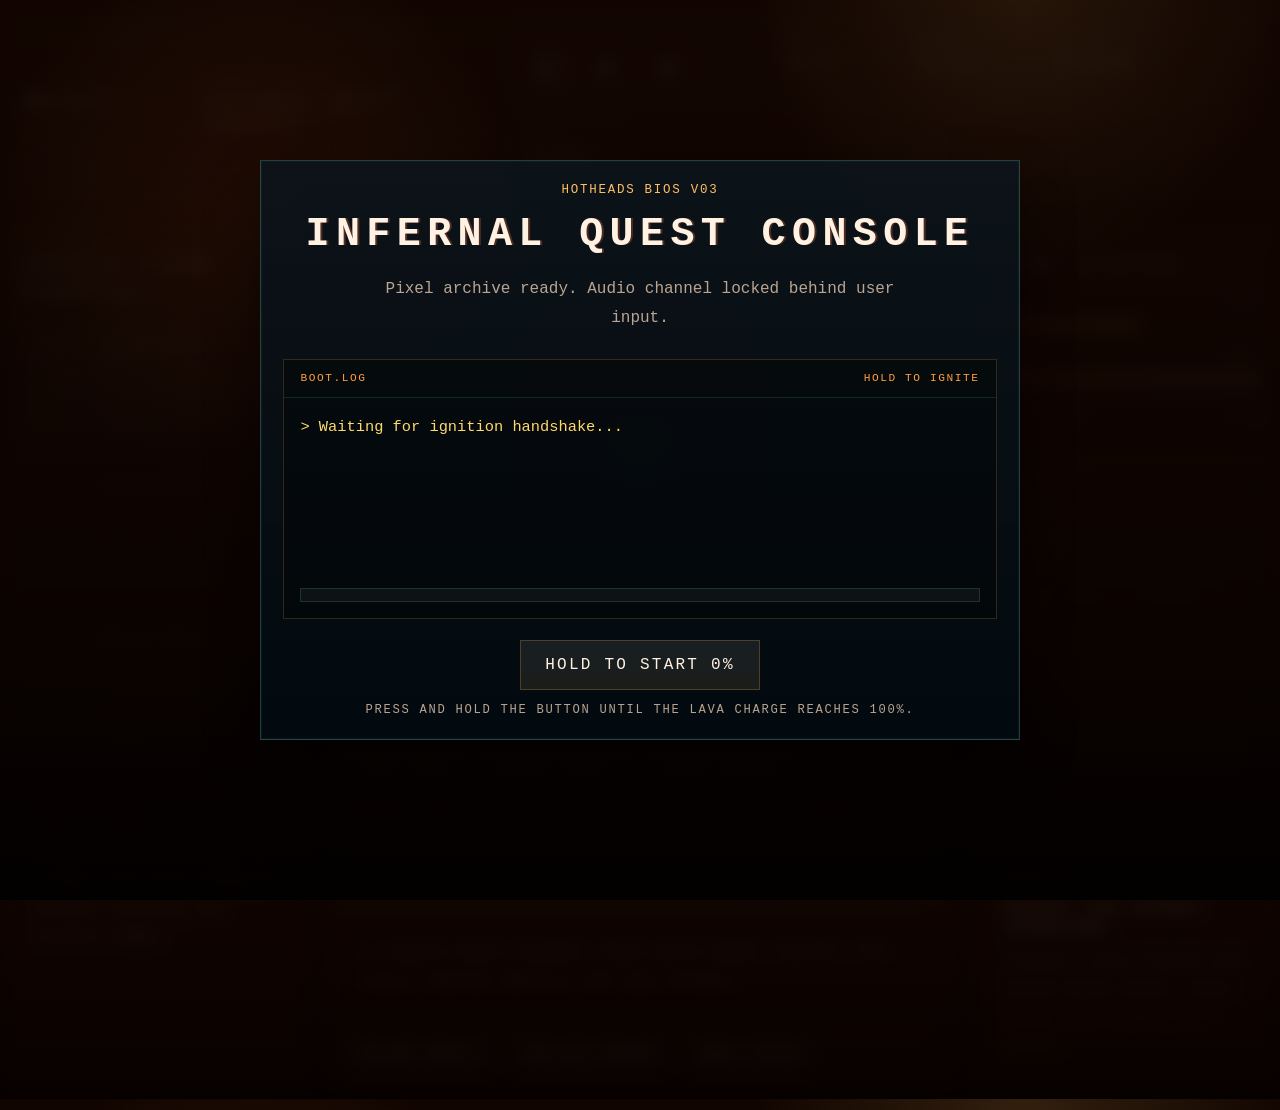
==== index.html @ 23adb644 "Add files via upload" ====
<!DOCTYPE html>
<html lang="en">
  <head>
    <meta charset="UTF-8" />
    <meta name="viewport" content="width=device-width, initial-scale=1.0" />
    <title>HotHeads Archive Node</title>
    <meta
      name="description"
      content="A retro game-themed interactive website for the HotHeads universe."
    />
    <link rel="stylesheet" href="./styles.css" />
  </head>
  <body class="is-booting">
    <div class="crt-overlay" aria-hidden="true"></div>

    <section class="boot-screen" data-boot-screen>
      <div class="boot-screen__core">
        <p class="boot-label">HOTHEADS BIOS v03</p>
        <h1 class="boot-title">Infernal Quest Console</h1>
        <p class="boot-subtitle">Pixel archive ready. Audio channel locked behind user input.</p>

        <div class="boot-window">
          <div class="boot-window__head">
            <span>BOOT.LOG</span>
            <span>HOLD TO IGNITE</span>
          </div>

          <div class="boot-lines" data-boot-lines>
            <p>> Waiting for ignition handshake...</p>
          </div>

          <div class="boot-progress">
            <span class="boot-progress__bar" data-boot-progress></span>
          </div>
        </div>

        <div class="boot-actions">
          <button class="boot-button" type="button" data-boot-start>
            <span class="boot-button__lava" data-boot-fill></span>
            <span class="boot-button__label" data-boot-label>Hold To Start</span>
          </button>
          <p class="boot-hint">Press and hold the button until the lava charge reaches 100%.</p>
        </div>
      </div>
    </section>

    <section class="victory-screen" data-victory-screen aria-hidden="true">
      <div class="victory-screen__backdrop" data-victory-backdrop></div>
      <div class="victory-card">
        <p class="chip" data-victory-chip>Chapter Clear</p>
        <h2 class="victory-card__title" data-victory-title>Hydra Gate Secured</h2>
        <p class="victory-card__copy" data-victory-copy>
          The archive recognizes your victory. Rewards and route data are now synced.
        </p>

        <div class="victory-stats">
          <div class="victory-stat">
            <span>Objective</span>
            <strong data-victory-objective>5 / 5</strong>
          </div>
          <div class="victory-stat">
            <span>Shield Left</span>
            <strong data-victory-shield>84%</strong>
          </div>
          <div class="victory-stat">
            <span>Relic Sync</span>
            <strong data-victory-sync>100%</strong>
          </div>
        </div>

        <div class="victory-rewards">
          <p class="chip">Unlocked Reward</p>
          <ul data-victory-rewards>
            <li>Archive route data restored</li>
            <li>Next chapter access granted</li>
            <li>Relic cache synchronized</li>
          </ul>
        </div>

        <div class="victory-actions">
          <button class="choice-btn is-live" type="button" data-victory-continue>Continue</button>
          <button class="choice-btn" type="button" data-victory-replay>Replay Chapter</button>
        </div>
      </div>
    </section>

    <main class="arcade-shell">
      <header class="topbar">
        <div class="brand-block">
          <img src="./assets/hotheads-logo-trans.png" alt="HotHeads" class="brand-logo" data-brand-logo />
          <div class="brand-copy">
            <p class="chip">Archive Node 03</p>
            <h1>Infernal Quest Console</h1>
          </div>
        </div>

        <div class="topbar-status">
          <div class="theme-switcher panel-lite">
            <span class="status-pill__label">Theme</span>
            <div class="theme-switcher__buttons" role="tablist" aria-label="Theme selector">
              <button class="theme-btn theme-btn--icon is-active" type="button" data-theme-option="inferno" aria-label="Inferno theme">
                <img src="./assets/inferno-icon.png" alt="" class="theme-btn__icon" />
              </button>
              <button class="theme-btn theme-btn--icon" type="button" data-theme-option="toxic" aria-label="Toxic theme">
                <img src="./assets/toxic-icon.png" alt="" class="theme-btn__icon" />
              </button>
              <button class="theme-btn theme-btn--icon" type="button" data-theme-option="abyss" aria-label="Abyss theme">
                <img src="./assets/abyss-icon.png" alt="" class="theme-btn__icon" />
              </button>
            </div>
          </div>
          <div class="status-pill">
            <span class="status-pill__label">Signal</span>
            <strong>Stable</strong>
          </div>
          <div class="status-pill">
            <span class="status-pill__label">Build</span>
            <strong>v1.0.0</strong>
          </div>
          <div class="status-pill">
            <span class="status-pill__label">Clock</span>
            <strong data-clock>--:--:--</strong>
          </div>
          <div class="status-pill">
            <span class="status-pill__label">Audio</span>
            <strong data-audio-status>Standby</strong>
          </div>
        </div>
      </header>

      <section class="game-grid">
        <aside class="panel mission-panel">
          <div class="panel-head">
            <p class="chip">Mission Select</p>
            <h2>Choose your chapter</h2>
          </div>

          <div class="mission-list" role="tablist" aria-label="Scene selector">
            <button class="mission-btn is-active" data-scene="hydra" data-hotkey="1">
              <span class="mission-btn__index">01</span>
              <span class="mission-btn__body">
                <strong>Hydra Gate</strong>
                <small>Scout the cliff route and read enemy movement.</small>
                <em class="mission-btn__state" data-scene-state="hydra">Unlocked</em>
              </span>
            </button>

            <button class="mission-btn" data-scene="warden" data-hotkey="2">
              <span class="mission-btn__index">02</span>
              <span class="mission-btn__body">
                <strong>Lava Warden</strong>
                <small>Study the furnace beast and recover relic fragments.</small>
                <em class="mission-btn__state" data-scene-state="warden">Locked</em>
              </span>
            </button>

            <button class="mission-btn" data-scene="river" data-hotkey="3">
              <span class="mission-btn__index">03</span>
              <span class="mission-btn__body">
                <strong>River Run</strong>
                <small>Guide the convoy through smoke, ash, and drifting fire.</small>
                <em class="mission-btn__state" data-scene-state="river">Locked</em>
              </span>
            </button>
          </div>

          <div class="transmission-box">
            <p class="chip">Transmission</p>
            <p data-transmission>
              Archive online. Select a chapter to load field intel, then trigger a command.
            </p>
          </div>
        </aside>

        <section class="viewport-panel">
          <div class="viewport-shell panel">
            <div class="viewport-head">
              <div>
                <p class="chip" data-scene-chip>Chapter 01</p>
                <h2 data-scene-title>Hydra Gate</h2>
              </div>
              <div class="viewport-meta">
                <span data-scene-zone>Zone // Cliffside Ruins</span>
                <span data-scene-risk>Risk // High</span>
              </div>
            </div>

            <div class="viewport">
              <div class="viewport-grid" aria-hidden="true"></div>
              <img
                class="scene-image is-active"
                data-scene-image
                src="./assets/scene-1.jpg"
                alt="HotHeads hero facing a hydra."
              />
              <div class="viewport-flare" aria-hidden="true"></div>
              <canvas class="game-canvas" data-game-canvas width="960" height="540"></canvas>
              <div class="game-center-message" data-game-center>
                <strong data-game-center-title>PRESS SPACE TO START MISSION</strong>
                <span data-game-center-copy>Use WASD / arrow keys to move. Q W E trigger abilities.</span>
              </div>
              <div class="game-banner">
                <span data-game-status>PRESS SPACE TO DEPLOY</span>
                <span data-game-score>Objective 0/0</span>
              </div>
            </div>

            <div class="command-row">
              <button class="action-btn" data-action="scan">Scan Zone</button>
              <button class="action-btn" data-action="ignite">Ignite Relic</button>
              <button class="action-btn" data-action="shield">Raise Shield</button>
            </div>
            <p class="viewport-help">Controls: Move with WASD or arrow keys. Space starts or restarts the mission.</p>
          </div>

          <div class="console panel">
            <div class="console-head">
              <p class="chip">Console Log</p>
              <span>Hotkeys: 1 2 3 / Q W E</span>
            </div>
            <p class="console-output" data-console-output>
              >> Stand by for mission parameters. Quest engine ready.
            </p>
            <div class="choice-row">
              <button class="choice-btn" data-choice="accept">Accept Quest</button>
              <button class="choice-btn" data-choice="reroute">Reroute Squad</button>
              <button class="choice-btn" data-choice="cache">Open Cache</button>
            </div>
          </div>
        </section>

        <aside class="panel systems-panel">
          <div class="panel-head">
            <p class="chip">System Readout</p>
            <h2>Live status</h2>
          </div>

          <div class="meter-stack">
            <div class="meter">
              <div class="meter__label">
                <span>Heat</span>
                <strong data-heat-value>62%</strong>
              </div>
              <div class="meter__track"><span data-heat-bar style="width: 62%"></span></div>
            </div>

            <div class="meter">
              <div class="meter__label">
                <span>Shield</span>
                <strong data-shield-value>84%</strong>
              </div>
              <div class="meter__track"><span data-shield-bar style="width: 84%"></span></div>
            </div>

            <div class="meter">
              <div class="meter__label">
                <span>Relic Sync</span>
                <strong data-sync-value>41%</strong>
              </div>
              <div class="meter__track"><span data-sync-bar style="width: 41%"></span></div>
            </div>
          </div>

          <div class="inventory-box">
            <p class="chip">Inventory</p>
            <ul class="inventory-list" data-inventory-list>
              <li>Flame Sigil / Equipped</li>
              <li>Bone Key / Dormant</li>
              <li>Ash Map / Traced</li>
            </ul>
          </div>

          <div class="quest-box">
            <p class="chip">Objective</p>
            <h3 data-objective-title>Reach the hydra overlook</h3>
            <p data-objective-copy>
              Sweep the upper ridge, identify weak points, and keep the beacon alive.
            </p>
          </div>
        </aside>
      </section>
    </main>

    <script src="./script.js"></script>
  </body>
</html>
---- styles.css ----
@property --panel {
  syntax: "<color>";
  inherits: true;
  initial-value: rgba(8, 18, 24, 0.86);
}

@property --panel-soft {
  syntax: "<color>";
  inherits: true;
  initial-value: rgba(12, 24, 31, 0.76);
}

@property --line {
  syntax: "<color>";
  inherits: true;
  initial-value: rgba(124, 255, 218, 0.2);
}

@property --line-strong {
  syntax: "<color>";
  inherits: true;
  initial-value: rgba(255, 184, 81, 0.28);
}

@property --text {
  syntax: "<color>";
  inherits: true;
  initial-value: #f5f3ea;
}

@property --muted {
  syntax: "<color>";
  inherits: true;
  initial-value: rgba(245, 243, 234, 0.72);
}

@property --cyan {
  syntax: "<color>";
  inherits: true;
  initial-value: #7cffda;
}

@property --amber {
  syntax: "<color>";
  inherits: true;
  initial-value: #ffb851;
}

@property --red {
  syntax: "<color>";
  inherits: true;
  initial-value: #ff6a3d;
}

@property --lime {
  syntax: "<color>";
  inherits: true;
  initial-value: #d4ff65;
}

@property --body-radial-a {
  syntax: "<color>";
  inherits: true;
  initial-value: rgba(124, 255, 218, 0.08);
}

@property --body-radial-b {
  syntax: "<color>";
  inherits: true;
  initial-value: rgba(255, 106, 61, 0.12);
}

@property --body-grad-top {
  syntax: "<color>";
  inherits: true;
  initial-value: #061018;
}

@property --body-grad-mid {
  syntax: "<color>";
  inherits: true;
  initial-value: #08131d;
}

@property --body-grad-bottom {
  syntax: "<color>";
  inherits: true;
  initial-value: #05090f;
}

@property --boot-overlay-top {
  syntax: "<color>";
  inherits: true;
  initial-value: rgba(2, 8, 12, 0.4);
}

@property --boot-overlay-bottom {
  syntax: "<color>";
  inherits: true;
  initial-value: rgba(0, 0, 0, 0.78);
}

@property --boot-radial {
  syntax: "<color>";
  inherits: true;
  initial-value: rgba(124, 255, 218, 0.06);
}

@property --flare {
  syntax: "<color>";
  inherits: true;
  initial-value: rgba(255, 106, 61, 0.24);
}

:root {
  --bg: #140904;
  --bg-deep: #070201;
  --panel: rgba(30, 11, 7, 0.88);
  --panel-soft: rgba(40, 14, 8, 0.78);
  --line: rgba(255, 156, 82, 0.24);
  --line-strong: rgba(255, 214, 122, 0.34);
  --text: #fff2e3;
  --muted: rgba(255, 223, 194, 0.72);
  --cyan: #ffbf66;
  --amber: #ff9e3d;
  --red: #ff5a1f;
  --lime: #ffd96b;
  --shadow: rgba(0, 0, 0, 0.42);
  --body-radial-a: rgba(255, 124, 48, 0.14);
  --body-radial-b: rgba(255, 198, 92, 0.14);
  --body-grad-top: #120602;
  --body-grad-mid: #1c0903;
  --body-grad-bottom: #070201;
  --boot-overlay-top: rgba(20, 7, 2, 0.42);
  --boot-overlay-bottom: rgba(0, 0, 0, 0.8);
  --boot-radial: rgba(255, 155, 62, 0.1);
  --flare: rgba(255, 111, 38, 0.28);
}

body[data-theme="inferno"] {
  --bg: #140904;
  --bg-deep: #070201;
  --panel: rgba(30, 11, 7, 0.88);
  --panel-soft: rgba(40, 14, 8, 0.78);
  --line: rgba(255, 156, 82, 0.24);
  --line-strong: rgba(255, 214, 122, 0.34);
  --text: #fff2e3;
  --muted: rgba(255, 223, 194, 0.72);
  --cyan: #ffbf66;
  --amber: #ff9e3d;
  --red: #ff5a1f;
  --lime: #ffd96b;
  --body-radial-a: rgba(255, 124, 48, 0.14);
  --body-radial-b: rgba(255, 198, 92, 0.14);
  --body-grad-top: #120602;
  --body-grad-mid: #1c0903;
  --body-grad-bottom: #070201;
  --boot-overlay-top: rgba(20, 7, 2, 0.42);
  --boot-overlay-bottom: rgba(0, 0, 0, 0.8);
  --boot-radial: rgba(255, 155, 62, 0.1);
  --flare: rgba(255, 111, 38, 0.28);
}

body[data-theme="toxic"] {
  --bg: #06130d;
  --bg-deep: #020806;
  --panel: rgba(7, 22, 15, 0.88);
  --panel-soft: rgba(10, 28, 18, 0.78);
  --line: rgba(177, 255, 93, 0.24);
  --line-strong: rgba(103, 255, 170, 0.28);
  --text: #f0ffe0;
  --muted: rgba(226, 255, 203, 0.72);
  --cyan: #66ffc4;
  --amber: #d8ff5d;
  --red: #39ff88;
  --lime: #b7ff4d;
  --body-radial-a: rgba(102, 255, 196, 0.12);
  --body-radial-b: rgba(183, 255, 77, 0.14);
  --body-grad-top: #04120b;
  --body-grad-mid: #072015;
  --body-grad-bottom: #03090a;
  --boot-overlay-top: rgba(4, 14, 9, 0.38);
  --boot-overlay-bottom: rgba(0, 0, 0, 0.8);
  --boot-radial: rgba(183, 255, 77, 0.1);
  --flare: rgba(102, 255, 196, 0.22);
}

body[data-theme="abyss"] {
  --bg: #0a0d1f;
  --bg-deep: #030410;
  --panel: rgba(10, 14, 31, 0.88);
  --panel-soft: rgba(15, 20, 42, 0.76);
  --line: rgba(141, 168, 255, 0.22);
  --line-strong: rgba(199, 122, 255, 0.28);
  --text: #f2efff;
  --muted: rgba(222, 217, 255, 0.72);
  --cyan: #8bd7ff;
  --amber: #c77aff;
  --red: #ff7dc3;
  --lime: #a8b7ff;
  --body-radial-a: rgba(139, 215, 255, 0.1);
  --body-radial-b: rgba(199, 122, 255, 0.14);
  --body-grad-top: #080b19;
  --body-grad-mid: #11152e;
  --body-grad-bottom: #050611;
  --boot-overlay-top: rgba(7, 9, 22, 0.42);
  --boot-overlay-bottom: rgba(0, 0, 0, 0.82);
  --boot-radial: rgba(199, 122, 255, 0.08);
  --flare: rgba(139, 215, 255, 0.18);
}

* {
  box-sizing: border-box;
}

html,
body {
  min-height: 100%;
}

body {
  margin: 0;
  color: var(--text);
  font-family: "Lucida Console", "Courier New", monospace;
  background:
    radial-gradient(circle at 20% 20%, var(--body-radial-a), transparent 20%),
    radial-gradient(circle at 80% 0%, var(--body-radial-b), transparent 18%),
    linear-gradient(180deg, var(--body-grad-top) 0%, var(--body-grad-mid) 55%, var(--body-grad-bottom) 100%);
  overflow: hidden;
  transition:
    color 420ms ease,
    background 520ms ease,
    --panel 520ms ease,
    --panel-soft 520ms ease,
    --line 520ms ease,
    --line-strong 520ms ease,
    --text 420ms ease,
    --muted 420ms ease,
    --cyan 420ms ease,
    --amber 420ms ease,
    --red 420ms ease,
    --lime 420ms ease,
    --body-radial-a 520ms ease,
    --body-radial-b 520ms ease,
    --body-grad-top 520ms ease,
    --body-grad-mid 520ms ease,
    --body-grad-bottom 520ms ease,
    --boot-overlay-top 520ms ease,
    --boot-overlay-bottom 520ms ease,
    --boot-radial 520ms ease,
    --flare 520ms ease;
}

body *,
body *::before,
body *::after {
  transition:
    color 420ms ease,
    background-color 420ms ease,
    border-color 420ms ease,
    box-shadow 420ms ease,
    filter 420ms ease,
    opacity 320ms ease;
}

button,
input,
textarea,
select {
  font: inherit;
}

img {
  display: block;
  max-width: 100%;
}

.crt-overlay {
  position: fixed;
  inset: 0;
  pointer-events: none;
  background:
    linear-gradient(rgba(255, 255, 255, 0.02), rgba(255, 255, 255, 0.02)),
    repeating-linear-gradient(
      180deg,
      rgba(255, 255, 255, 0.04) 0 1px,
      rgba(0, 0, 0, 0.04) 1px 3px
    );
  mix-blend-mode: soft-light;
  opacity: 0.28;
  z-index: 3;
}

.arcade-shell {
  position: relative;
  z-index: 1;
  display: grid;
  gap: 1rem;
  min-height: 100vh;
  padding: 1rem;
  transition: opacity 500ms ease, transform 500ms ease, filter 500ms ease;
}

body.is-booting .arcade-shell {
  opacity: 0.08;
  transform: scale(1.02);
  filter: blur(8px);
  pointer-events: none;
}

.topbar,
.panel,
.console,
.viewport-shell {
  border: 1px solid var(--line);
  background:
    linear-gradient(180deg, rgba(255, 255, 255, 0.02), rgba(0, 0, 0, 0.08)),
    var(--panel);
  box-shadow:
    0 0 0 1px rgba(255, 255, 255, 0.02) inset,
    0 22px 40px var(--shadow);
  backdrop-filter: blur(16px);
}

.topbar {
  display: flex;
  align-items: center;
  justify-content: space-between;
  gap: 1rem;
  padding: 1rem 1.2rem;
}

.panel-lite {
  padding: 0.7rem 0.9rem;
  border: 1px solid rgba(255, 255, 255, 0.08);
  background: rgba(255, 255, 255, 0.03);
}

.brand-block {
  display: flex;
  align-items: center;
  gap: 1rem;
}

.brand-logo {
  width: 170px;
  image-rendering: pixelated;
  filter:
    drop-shadow(0 0 18px rgba(255, 106, 61, 0.2))
    drop-shadow(0 0 24px rgba(255, 184, 81, 0.12));
  transition: opacity 260ms ease, filter 420ms ease, transform 260ms ease;
}

.brand-logo.is-switching {
  opacity: 0.12;
  transform: scale(0.98);
}

.brand-copy h1,
.panel-head h2,
.viewport-head h2,
.quest-box h3 {
  margin: 0;
  font-family: "Lucida Console", "Courier New", monospace;
  letter-spacing: 0.12em;
  text-transform: uppercase;
}

.brand-copy h1 {
  font-size: 1.18rem;
}

.chip,
.status-pill__label,
.viewport-meta,
.console-head,
.meter__label,
.mission-btn__index,
.boot-label,
.boot-window__head,
.boot-button,
.boot-hint {
  letter-spacing: 0.14em;
  text-transform: uppercase;
}

.boot-screen {
  position: fixed;
  inset: 0;
  z-index: 5;
  display: grid;
  place-items: center;
  padding: 1rem;
  background:
    linear-gradient(180deg, var(--boot-overlay-top), var(--boot-overlay-bottom)),
    radial-gradient(circle at center, var(--boot-radial), transparent 22%),
    url("./assets/hh-bg-website-4k.png") center / cover no-repeat;
  transition: opacity 500ms ease, visibility 500ms ease;
}

.victory-screen {
  position: fixed;
  inset: 0;
  z-index: 4;
  display: grid;
  place-items: center;
  padding: 1rem;
  opacity: 0;
  visibility: hidden;
  pointer-events: none;
  transition: opacity 240ms ease, visibility 240ms ease;
}

.victory-screen.is-visible {
  opacity: 1;
  visibility: visible;
  pointer-events: auto;
}

.victory-screen__backdrop {
  position: absolute;
  inset: 0;
  background:
    linear-gradient(180deg, rgba(2, 8, 12, 0.36), rgba(0, 0, 0, 0.86)),
    center / cover no-repeat;
  filter: blur(8px) saturate(1.1);
  transform: scale(1.04);
}

.victory-card {
  position: relative;
  z-index: 1;
  width: min(100%, 760px);
  padding: 1.5rem;
  border: 1px solid rgba(255, 184, 81, 0.24);
  background:
    linear-gradient(180deg, rgba(255, 255, 255, 0.03), rgba(255, 184, 81, 0.08)),
    rgba(6, 14, 20, 0.92);
  box-shadow:
    0 0 0 1px rgba(255, 255, 255, 0.03) inset,
    0 26px 60px rgba(0, 0, 0, 0.5);
}

.victory-card__title {
  margin: 0;
  font-family: "Lucida Console", "Courier New", monospace;
  font-size: clamp(1.5rem, 4vw, 2.5rem);
  letter-spacing: 0.14em;
  text-transform: uppercase;
}

.victory-card__copy {
  margin: 1rem 0 0;
  max-width: 54ch;
  color: var(--muted);
  line-height: 1.8;
}

.victory-stats {
  display: grid;
  grid-template-columns: repeat(3, minmax(0, 1fr));
  gap: 0.9rem;
  margin-top: 1.4rem;
}

.victory-stat,
.victory-rewards {
  border: 1px solid rgba(255, 255, 255, 0.08);
  background: rgba(255, 255, 255, 0.03);
}

.victory-stat {
  padding: 0.95rem;
}

.victory-stat span {
  display: block;
  margin-bottom: 0.4rem;
  color: var(--muted);
  font-size: 0.74rem;
  letter-spacing: 0.1em;
  text-transform: uppercase;
}

.victory-stat strong {
  font-size: 1.3rem;
  color: var(--lime);
}

.victory-rewards {
  margin-top: 1rem;
  padding: 1rem;
}

.victory-rewards ul {
  margin: 0.7rem 0 0;
  padding-left: 1.2rem;
  color: var(--text);
  line-height: 1.9;
}

.victory-actions {
  display: flex;
  flex-wrap: wrap;
  gap: 0.8rem;
  margin-top: 1.2rem;
}

.boot-screen.is-hidden {
  opacity: 0;
  visibility: hidden;
  pointer-events: none;
}

.boot-screen__core {
  width: min(100%, 760px);
  padding: 1.4rem;
  border: 1px solid rgba(124, 255, 218, 0.22);
  background:
    linear-gradient(180deg, rgba(255, 255, 255, 0.03), rgba(0, 0, 0, 0.12)),
    rgba(4, 13, 19, 0.92);
  box-shadow:
    0 0 0 1px rgba(255, 255, 255, 0.03) inset,
    0 24px 48px rgba(0, 0, 0, 0.48);
}

.boot-label,
.boot-subtitle,
.boot-hint {
  color: var(--muted);
}

.boot-label,
.boot-subtitle,
.boot-title {
  text-align: center;
}

.boot-label {
  margin: 0 0 0.9rem;
  color: var(--cyan);
  font-size: 0.78rem;
}

.boot-title {
  margin: 0;
  font-family: "Lucida Console", "Courier New", monospace;
  font-size: clamp(1.4rem, 4vw, 2.5rem);
  line-height: 1.2;
  text-transform: uppercase;
  letter-spacing: 0.16em;
  text-shadow: 2px 0 0 rgba(255, 106, 61, 0.28);
}

.boot-subtitle {
  max-width: 54ch;
  margin: 1rem auto 0;
  line-height: 1.8;
}

.boot-window {
  margin-top: 1.6rem;
  border: 1px solid rgba(255, 184, 81, 0.18);
  background: rgba(0, 0, 0, 0.36);
}

.boot-window__head {
  display: flex;
  justify-content: space-between;
  gap: 1rem;
  padding: 0.8rem 1rem;
  border-bottom: 1px solid rgba(124, 255, 218, 0.12);
  color: var(--amber);
  font-size: 0.7rem;
}

.boot-lines {
  min-height: 190px;
  padding: 1rem;
  color: var(--lime);
  line-height: 1.75;
  font-size: 0.96rem;
}

.boot-lines p {
  margin: 0 0 0.55rem;
}

.boot-progress {
  height: 14px;
  margin: 0 1rem 1rem;
  border: 1px solid rgba(124, 255, 218, 0.14);
  background: rgba(255, 255, 255, 0.04);
}

.boot-progress__bar {
  display: block;
  height: 100%;
  width: 0;
  background: linear-gradient(90deg, var(--cyan), var(--amber), var(--red));
  box-shadow: 0 0 18px rgba(255, 184, 81, 0.2);
  transition: width 260ms ease;
}

.boot-actions {
  display: grid;
  place-items: center;
  gap: 0.8rem;
  margin-top: 1.3rem;
}

.boot-button {
  position: relative;
  overflow: hidden;
  min-width: 240px;
  padding: 0.95rem 1.2rem;
  border: 1px solid rgba(255, 184, 81, 0.22);
  color: var(--text);
  background:
    linear-gradient(180deg, rgba(255, 255, 255, 0.06), rgba(255, 184, 81, 0.08)),
    rgba(255, 255, 255, 0.02);
  cursor: pointer;
  transition: transform 140ms ease, border-color 140ms ease, box-shadow 140ms ease;
}

.boot-button:hover {
  transform: translateY(-2px);
  border-color: rgba(124, 255, 218, 0.34);
}

.boot-button.is-holding {
  box-shadow:
    0 0 0 1px rgba(255, 184, 81, 0.12) inset,
    0 0 26px rgba(255, 110, 50, 0.18);
}

.boot-button__lava,
.boot-button__label {
  position: relative;
}

.boot-button__lava {
  position: absolute;
  inset: 0 auto 0 0;
  width: 0%;
  z-index: 0;
  background:
    radial-gradient(circle at 30% 50%, rgba(255, 241, 172, 0.95), transparent 18%),
    linear-gradient(90deg, #ff612e 0%, #ff8d2c 40%, #ffd25d 65%, #ff7a23 100%);
  background-size: 120px 100%, 220px 100%;
  box-shadow:
    0 0 28px rgba(255, 112, 44, 0.28),
    inset 0 0 18px rgba(255, 237, 150, 0.2);
  transition: width 80ms linear;
  animation: lavaCharge 1.2s linear infinite;
}

.boot-button__label {
  z-index: 1;
  display: inline-block;
}

.boot-hint {
  margin: 0;
  font-size: 0.76rem;
}

.chip {
  margin: 0 0 0.45rem;
  font-size: 0.72rem;
  color: var(--amber);
}

.topbar-status {
  display: flex;
  flex-wrap: wrap;
  gap: 0.8rem;
}

.theme-switcher {
  min-width: 240px;
}

.theme-switcher__buttons {
  display: flex;
  flex-wrap: wrap;
  gap: 0.45rem;
}

.theme-btn {
  padding: 0.55rem 0.7rem;
  border: 1px solid rgba(255, 255, 255, 0.08);
  background: rgba(255, 255, 255, 0.02);
  color: var(--muted);
  cursor: pointer;
  transition: transform 140ms ease, border-color 140ms ease, color 140ms ease, background 140ms ease;
}

.theme-btn:hover {
  transform: translateY(-1px);
  border-color: var(--line);
  color: var(--text);
}

.theme-btn--icon {
  display: inline-flex;
  align-items: center;
  justify-content: center;
  min-width: 52px;
  min-height: 40px;
  padding: 0.3rem 0.45rem;
}

.theme-btn__icon {
  width: 28.8px;
  height: 28.8px;
  object-fit: contain;
  image-rendering: pixelated;
  filter: grayscale(1) brightness(1.25) opacity(0.72);
  transition: filter 140ms ease, transform 140ms ease;
}

.theme-btn:hover .theme-btn__icon {
  transform: scale(1.04);
}

.theme-btn--icon.is-active .theme-btn__icon {
  filter: none;
}

.theme-btn.is-active {
  border-color: var(--line-strong);
  background:
    linear-gradient(180deg, rgba(255, 255, 255, 0.06), rgba(255, 184, 81, 0.08)),
    rgba(255, 255, 255, 0.03);
  color: var(--text);
}

.status-pill {
  min-width: 120px;
  padding: 0.7rem 0.9rem;
  border: 1px solid rgba(255, 184, 81, 0.14);
  background: rgba(255, 255, 255, 0.03);
}

.status-pill strong {
  display: block;
  font-size: 0.96rem;
}

.status-pill__label {
  display: block;
  margin-bottom: 0.35rem;
  color: var(--muted);
  font-size: 0.68rem;
}

.game-grid {
  display: grid;
  grid-template-columns: 300px minmax(0, 1fr) 300px;
  gap: 1rem;
  min-height: 0;
  flex: 1;
}

.panel,
.viewport-shell,
.console {
  min-height: 0;
}

.mission-panel,
.systems-panel {
  display: grid;
  grid-template-rows: auto auto 1fr;
  gap: 1rem;
  padding: 1rem;
}

.panel-head p,
.transmission-box p,
.quest-box p {
  margin-top: 0;
}

.mission-list {
  display: grid;
  gap: 0.8rem;
}

.mission-btn,
.action-btn,
.choice-btn {
  border: 1px solid transparent;
  color: var(--text);
  cursor: pointer;
  transition: transform 140ms ease, border-color 140ms ease, background 140ms ease;
}

.mission-btn:hover,
.action-btn:hover,
.choice-btn:hover {
  transform: translateY(-2px);
}

.mission-btn {
  display: grid;
  grid-template-columns: 52px minmax(0, 1fr);
  gap: 0.8rem;
  align-items: start;
  padding: 0.9rem;
  text-align: left;
  background: rgba(255, 255, 255, 0.03);
  border-color: rgba(124, 255, 218, 0.08);
}

.mission-btn.is-active {
  border-color: rgba(255, 184, 81, 0.34);
  background:
    linear-gradient(90deg, rgba(255, 184, 81, 0.12), transparent 68%),
    rgba(255, 255, 255, 0.04);
}

.mission-btn__index {
  display: grid;
  place-items: center;
  height: 100%;
  min-height: 54px;
  color: var(--cyan);
  border: 1px solid rgba(124, 255, 218, 0.16);
}

.mission-btn__body strong,
.inventory-list,
.console-output {
  font-family: "Lucida Console", "Courier New", monospace;
  letter-spacing: 0.06em;
}

.mission-btn__state {
  display: inline-block;
  margin-top: 0.65rem;
  font-style: normal;
  font-size: 0.7rem;
  letter-spacing: 0.12em;
  text-transform: uppercase;
  color: var(--amber);
}

.mission-btn.is-locked {
  opacity: 0.58;
  border-color: rgba(255, 255, 255, 0.06);
}

.mission-btn.is-locked .mission-btn__index {
  color: rgba(245, 243, 234, 0.56);
  border-color: rgba(255, 255, 255, 0.08);
}

.mission-btn.is-locked .mission-btn__state {
  color: var(--red);
}

.mission-btn.is-completed {
  border-color: rgba(212, 255, 101, 0.24);
  background:
    linear-gradient(90deg, rgba(212, 255, 101, 0.08), transparent 68%),
    rgba(255, 255, 255, 0.04);
}

.mission-btn.is-completed .mission-btn__state {
  color: var(--lime);
}

.mission-btn__body strong {
  display: block;
  margin-bottom: 0.4rem;
  font-size: 1rem;
}

.mission-btn__body small {
  color: var(--muted);
  line-height: 1.5;
}

.transmission-box,
.inventory-box,
.quest-box {
  padding: 1rem;
  border: 1px solid rgba(255, 255, 255, 0.06);
  background: var(--panel-soft);
}

.transmission-box p:last-child,
.quest-box p:last-child {
  margin-bottom: 0;
  color: var(--muted);
  line-height: 1.7;
}

.viewport-panel {
  display: grid;
  grid-template-rows: minmax(0, 1fr) auto;
  gap: 1rem;
  min-height: 0;
}

.viewport-shell {
  display: grid;
  grid-template-rows: auto minmax(0, 1fr) auto;
  gap: 1rem;
  padding: 1rem;
}

.viewport-head {
  display: flex;
  justify-content: space-between;
  gap: 1rem;
  align-items: start;
}

.viewport-meta {
  display: grid;
  gap: 0.35rem;
  color: var(--muted);
  font-size: 0.74rem;
  text-align: right;
}

.viewport {
  position: relative;
  overflow: hidden;
  min-height: 420px;
  border: 1px solid rgba(255, 255, 255, 0.08);
  background: #04070c;
}

.viewport-grid,
.viewport::before,
.viewport::after {
  position: absolute;
  inset: 0;
  pointer-events: none;
}

.viewport-grid {
  background:
    linear-gradient(rgba(124, 255, 218, 0.08) 1px, transparent 1px),
    linear-gradient(90deg, rgba(124, 255, 218, 0.08) 1px, transparent 1px);
  background-size: 44px 44px;
  mix-blend-mode: screen;
  opacity: 0.16;
  z-index: 2;
}

.viewport::before {
  content: "";
  background: linear-gradient(180deg, rgba(0, 0, 0, 0.06), rgba(0, 0, 0, 0.42));
  z-index: 1;
}

.viewport::after {
  content: "";
  border: 1px solid rgba(124, 255, 218, 0.14);
  inset: 1rem;
  z-index: 3;
}

.scene-image {
  width: 100%;
  height: 100%;
  object-fit: cover;
  image-rendering: pixelated;
  filter: saturate(1.08) contrast(1.06);
}

.game-canvas {
  position: absolute;
  inset: 0;
  z-index: 4;
  width: 100%;
  height: 100%;
  image-rendering: pixelated;
}

.game-banner {
  position: absolute;
  left: 1rem;
  right: 1rem;
  bottom: 1rem;
  z-index: 5;
  display: flex;
  justify-content: space-between;
  gap: 1rem;
  padding: 0.55rem 0.75rem;
  border: 1px solid rgba(124, 255, 218, 0.2);
  background: rgba(0, 0, 0, 0.42);
  color: var(--lime);
  font-size: 0.76rem;
  letter-spacing: 0.1em;
  text-transform: uppercase;
}

.game-center-message {
  position: absolute;
  left: 50%;
  top: 50%;
  z-index: 5;
  display: grid;
  gap: 0.6rem;
  width: min(88%, 620px);
  padding: 1rem 1.2rem;
  border: 1px solid rgba(124, 255, 218, 0.16);
  background: rgba(2, 8, 12, 0.58);
  transform: translate(-50%, -50%);
  text-align: center;
  backdrop-filter: blur(8px);
}

.game-center-message.is-hidden {
  display: none;
}

.game-center-message strong,
.game-center-message span {
  display: block;
}

.game-center-message strong {
  color: var(--lime);
  font-family: "Lucida Console", "Courier New", monospace;
  font-size: clamp(1rem, 2vw, 1.35rem);
  letter-spacing: 0.12em;
  text-transform: uppercase;
  text-shadow: 0 0 14px rgba(212, 255, 101, 0.18);
}

.game-center-message span {
  color: var(--text);
  font-size: clamp(0.82rem, 1.4vw, 0.96rem);
  line-height: 1.7;
}

.viewport-help {
  margin: 0;
  color: var(--muted);
  font-size: 0.78rem;
  letter-spacing: 0.05em;
}

.viewport-flare {
  position: absolute;
  inset: auto auto 8% 50%;
  width: 240px;
  height: 240px;
  border-radius: 999px;
  background: radial-gradient(circle, var(--flare), transparent 68%);
  transform: translateX(-50%);
  filter: blur(18px);
  z-index: 1;
}

.command-row,
.choice-row {
  display: flex;
  flex-wrap: wrap;
  gap: 0.8rem;
}

.action-btn,
.choice-btn {
  padding: 0.8rem 1rem;
  background:
    linear-gradient(180deg, rgba(255, 255, 255, 0.04), rgba(255, 184, 81, 0.08)),
    rgba(255, 255, 255, 0.02);
  border-color: rgba(255, 184, 81, 0.12);
}

.action-btn.is-live,
.choice-btn.is-live {
  border-color: rgba(124, 255, 218, 0.34);
  box-shadow: 0 0 0 1px rgba(124, 255, 218, 0.08) inset;
}

.console {
  display: grid;
  gap: 1rem;
  padding: 1rem;
}

.console-head {
  display: flex;
  justify-content: space-between;
  gap: 1rem;
  color: var(--muted);
  font-size: 0.75rem;
}

.console-output {
  min-height: 90px;
  margin: 0;
  padding: 1rem;
  border: 1px solid rgba(124, 255, 218, 0.08);
  background: rgba(0, 0, 0, 0.26);
  color: var(--lime);
  line-height: 1.75;
  font-size: 1.02rem;
}

.meter-stack {
  display: grid;
  gap: 1rem;
}

.meter {
  display: grid;
  gap: 0.5rem;
}

.meter__label {
  display: flex;
  justify-content: space-between;
  gap: 1rem;
  color: var(--muted);
  font-size: 0.78rem;
}

.meter__track {
  height: 14px;
  border: 1px solid rgba(255, 255, 255, 0.08);
  background: rgba(0, 0, 0, 0.34);
}

.meter__track span {
  display: block;
  height: 100%;
  background: linear-gradient(90deg, var(--red), var(--amber), var(--lime));
  box-shadow: 0 0 18px rgba(255, 184, 81, 0.18);
}

.inventory-list {
  margin: 0;
  padding-left: 1.1rem;
  color: var(--muted);
  line-height: 1.8;
}

.quest-box h3 {
  margin-bottom: 0.6rem;
  font-size: 1.1rem;
}

@keyframes lavaCharge {
  0% {
    background-position: 0% 50%, 0% 50%;
  }

  100% {
    background-position: 120px 50%, 220px 50%;
  }
}

@media (max-width: 1180px) {
  body {
    overflow: auto;
  }

  .game-grid {
    grid-template-columns: 1fr;
  }

  .viewport-panel {
    order: -1;
  }
}

@media (max-width: 760px) {
  .arcade-shell {
    padding: 0.6rem;
  }

  .topbar {
    flex-direction: column;
    align-items: stretch;
  }

  .brand-block,
  .topbar-status,
  .console-head {
    flex-direction: column;
  }

  .theme-switcher {
    min-width: 0;
  }

  .viewport {
    min-height: 280px;
  }

  .victory-stats {
    grid-template-columns: 1fr;
  }
}
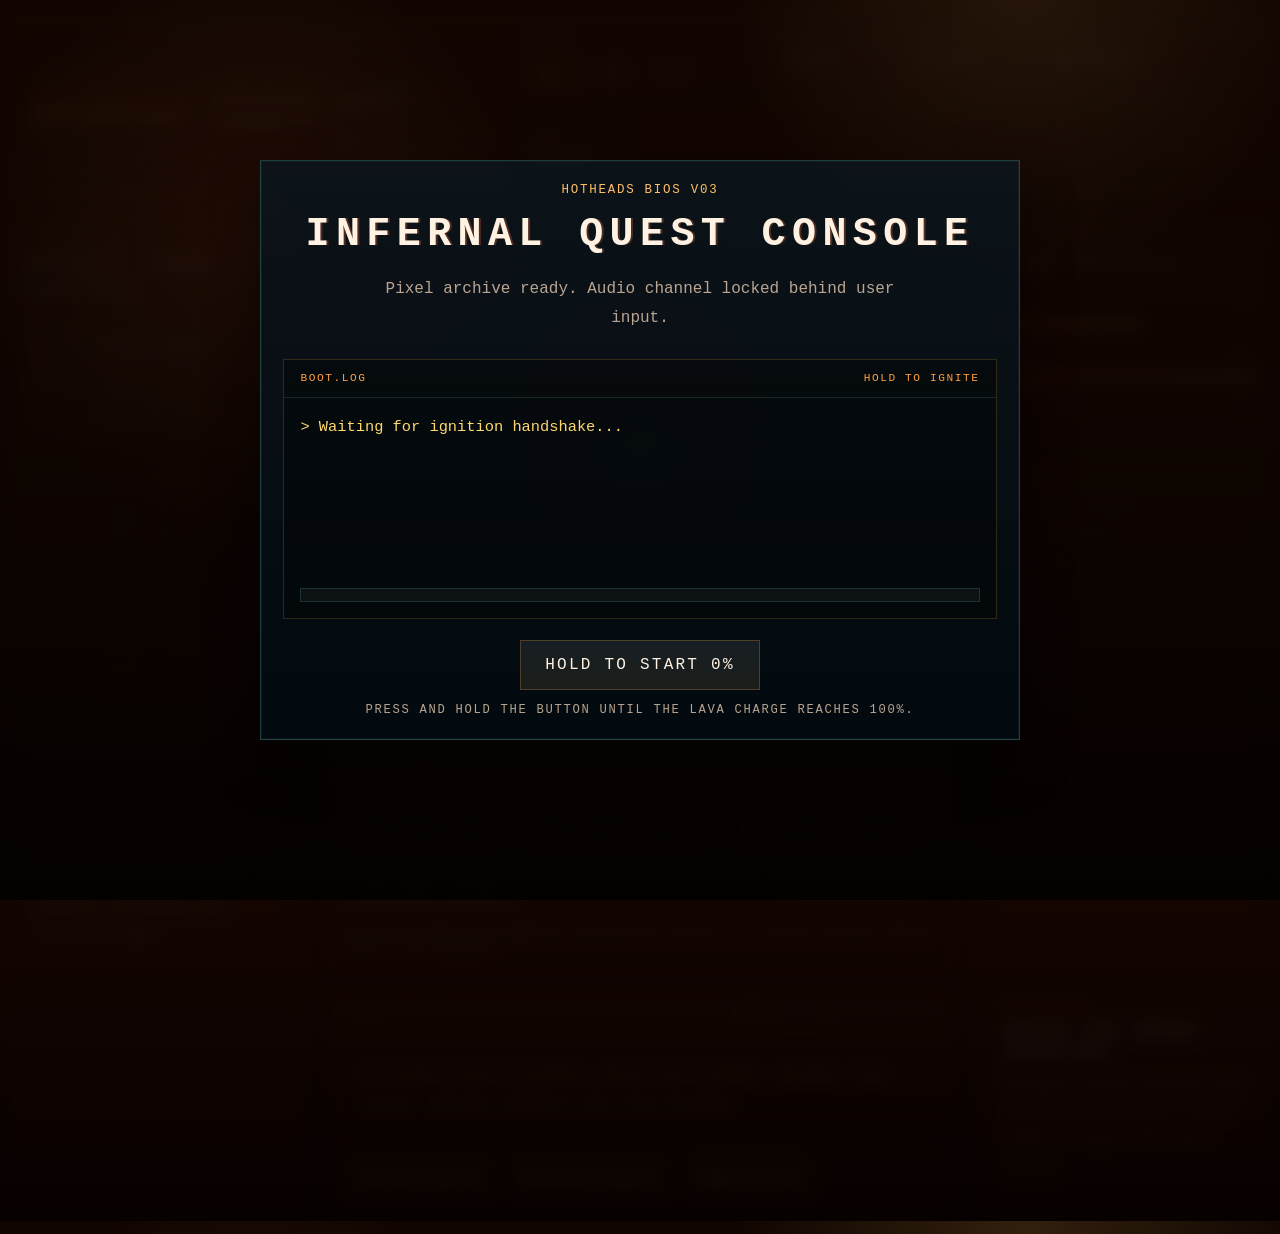
==== commit e217e7c8: "Add files via upload" ====
--- a/index.html
+++ b/index.html
@@ -197,7 +197,7 @@
               <canvas class="game-canvas" data-game-canvas width="960" height="540"></canvas>
               <div class="game-center-message" data-game-center>
                 <strong data-game-center-title>PRESS SPACE TO START MISSION</strong>
-                <span data-game-center-copy>Use WASD / arrow keys to move. Q W E trigger abilities.</span>
+                <span data-game-center-copy>Use WASD / arrow keys to move. 1 2 3 4 trigger abilities.</span>
               </div>
               <div class="game-banner">
                 <span data-game-status>PRESS SPACE TO DEPLOY</span>
@@ -205,18 +205,23 @@
               </div>
             </div>
 
+            <div class="skill-head">
+              <p class="chip">Skill Rack</p>
+              <p class="skill-copy">Trigger combat abilities with 1 2 3 4 or inspect them before a mission.</p>
+            </div>
             <div class="command-row">
-              <button class="action-btn" data-action="scan">Scan Zone</button>
-              <button class="action-btn" data-action="ignite">Ignite Relic</button>
-              <button class="action-btn" data-action="shield">Raise Shield</button>
-            </div>
-            <p class="viewport-help">Controls: Move with WASD or arrow keys. Space starts or restarts the mission.</p>
+              <button class="action-btn" data-action="scan">[1] Scan Zone</button>
+              <button class="action-btn" data-action="ignite">[2] Ignite Relic</button>
+              <button class="action-btn" data-action="shield">[3] Raise Shield</button>
+              <button class="action-btn" data-action="surge">[4] Dash Surge</button>
+            </div>
+            <p class="viewport-help">Controls: Move with WASD or arrow keys. Press 1 2 3 4 for skills. Space starts the mission.</p>
           </div>
 
           <div class="console panel">
             <div class="console-head">
               <p class="chip">Console Log</p>
-              <span>Hotkeys: 1 2 3 / Q W E</span>
+              <span>Hotkeys: Skills 1 2 3 4</span>
             </div>
             <p class="console-output" data-console-output>
               >> Stand by for mission parameters. Quest engine ready.
--- a/styles.css
+++ b/styles.css
@@ -110,6 +110,18 @@
   syntax: "<color>";
   inherits: true;
   initial-value: rgba(255, 106, 61, 0.24);
+}
+
+@property --logo-glow-a {
+  syntax: "<color>";
+  inherits: true;
+  initial-value: rgba(255, 106, 61, 0.2);
+}
+
+@property --logo-glow-b {
+  syntax: "<color>";
+  inherits: true;
+  initial-value: rgba(255, 184, 81, 0.12);
 }
 
 :root {
@@ -135,6 +147,8 @@
   --boot-overlay-bottom: rgba(0, 0, 0, 0.8);
   --boot-radial: rgba(255, 155, 62, 0.1);
   --flare: rgba(255, 111, 38, 0.28);
+  --logo-glow-a: rgba(255, 106, 61, 0.2);
+  --logo-glow-b: rgba(255, 184, 81, 0.12);
 }
 
 body[data-theme="inferno"] {
@@ -159,6 +173,8 @@
   --boot-overlay-bottom: rgba(0, 0, 0, 0.8);
   --boot-radial: rgba(255, 155, 62, 0.1);
   --flare: rgba(255, 111, 38, 0.28);
+  --logo-glow-a: rgba(255, 106, 61, 0.2);
+  --logo-glow-b: rgba(255, 184, 81, 0.12);
 }
 
 body[data-theme="toxic"] {
@@ -183,6 +199,8 @@
   --boot-overlay-bottom: rgba(0, 0, 0, 0.8);
   --boot-radial: rgba(183, 255, 77, 0.1);
   --flare: rgba(102, 255, 196, 0.22);
+  --logo-glow-a: rgba(57, 255, 136, 0.22);
+  --logo-glow-b: rgba(183, 255, 77, 0.14);
 }
 
 body[data-theme="abyss"] {
@@ -207,6 +225,8 @@
   --boot-overlay-bottom: rgba(0, 0, 0, 0.82);
   --boot-radial: rgba(199, 122, 255, 0.08);
   --flare: rgba(139, 215, 255, 0.18);
+  --logo-glow-a: rgba(165, 96, 255, 0.2);
+  --logo-glow-b: rgba(139, 215, 255, 0.14);
 }
 
 * {
@@ -248,7 +268,9 @@
     --boot-overlay-top 520ms ease,
     --boot-overlay-bottom 520ms ease,
     --boot-radial 520ms ease,
-    --flare 520ms ease;
+    --flare 520ms ease,
+    --logo-glow-a 420ms ease,
+    --logo-glow-b 420ms ease;
 }
 
 body *,
@@ -346,8 +368,8 @@
   width: 170px;
   image-rendering: pixelated;
   filter:
-    drop-shadow(0 0 18px rgba(255, 106, 61, 0.2))
-    drop-shadow(0 0 24px rgba(255, 184, 81, 0.12));
+    drop-shadow(0 0 18px var(--logo-glow-a))
+    drop-shadow(0 0 24px var(--logo-glow-b));
   transition: opacity 260ms ease, filter 420ms ease, transform 260ms ease;
 }
 
@@ -972,6 +994,12 @@
   object-fit: cover;
   image-rendering: pixelated;
   filter: saturate(1.08) contrast(1.06);
+  transition: opacity 260ms ease, filter 420ms ease, transform 260ms ease;
+}
+
+.scene-image.is-switching {
+  opacity: 0.18;
+  transform: scale(1.015);
 }
 
 .game-canvas {
@@ -1067,6 +1095,19 @@
   gap: 0.8rem;
 }
 
+.skill-head {
+  display: grid;
+  gap: 0.35rem;
+  margin-top: 0.15rem;
+}
+
+.skill-copy {
+  margin: 0;
+  color: var(--muted);
+  font-size: 0.78rem;
+  line-height: 1.6;
+}
+
 .action-btn,
 .choice-btn {
   padding: 0.8rem 1rem;
@@ -1080,6 +1121,17 @@
 .choice-btn.is-live {
   border-color: rgba(124, 255, 218, 0.34);
   box-shadow: 0 0 0 1px rgba(124, 255, 218, 0.08) inset;
+}
+
+.action-btn:disabled {
+  opacity: 0.62;
+  cursor: not-allowed;
+  transform: none;
+}
+
+.action-btn.is-cooling {
+  border-color: rgba(255, 255, 255, 0.08);
+  color: var(--muted);
 }
 
 .console {
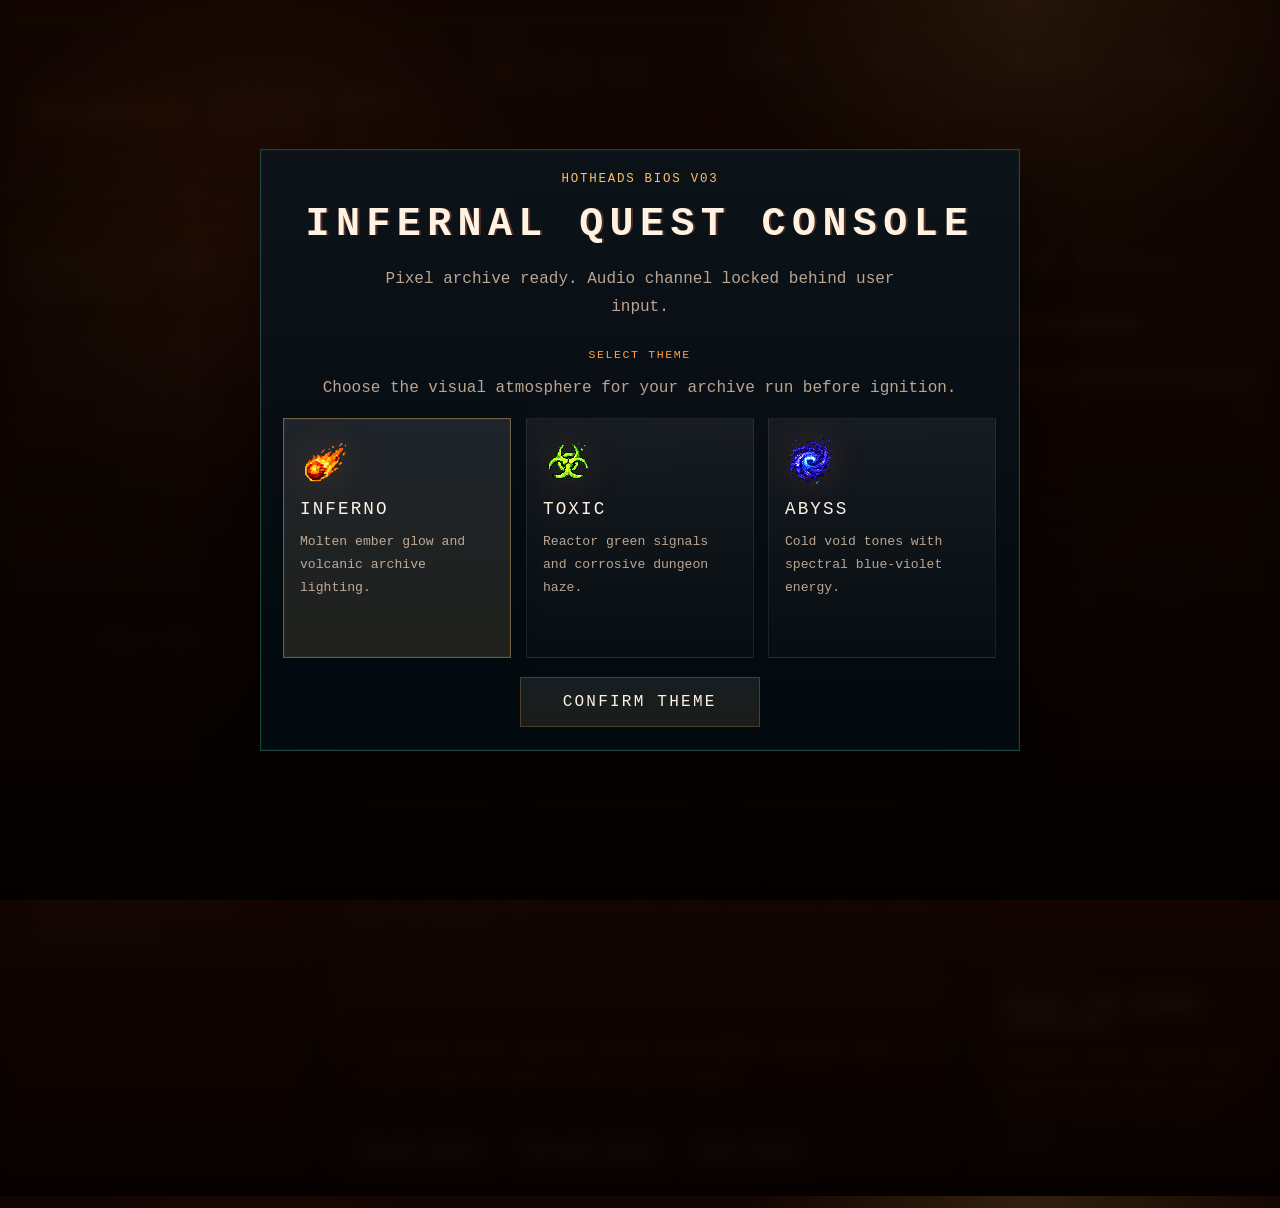
==== commit c81b568c: "Add files via upload" ====
--- a/index.html
+++ b/index.html
@@ -14,32 +14,65 @@
     <div class="crt-overlay" aria-hidden="true"></div>
 
     <section class="boot-screen" data-boot-screen>
+      <div class="boot-screen__bg" data-boot-bg></div>
       <div class="boot-screen__core">
         <p class="boot-label">HOTHEADS BIOS v03</p>
         <h1 class="boot-title">Infernal Quest Console</h1>
         <p class="boot-subtitle">Pixel archive ready. Audio channel locked behind user input.</p>
 
-        <div class="boot-window">
-          <div class="boot-window__head">
-            <span>BOOT.LOG</span>
-            <span>HOLD TO IGNITE</span>
-          </div>
-
-          <div class="boot-lines" data-boot-lines>
-            <p>> Waiting for ignition handshake...</p>
-          </div>
-
-          <div class="boot-progress">
-            <span class="boot-progress__bar" data-boot-progress></span>
-          </div>
-        </div>
-
-        <div class="boot-actions">
-          <button class="boot-button" type="button" data-boot-start>
-            <span class="boot-button__lava" data-boot-fill></span>
-            <span class="boot-button__label" data-boot-label>Hold To Start</span>
-          </button>
-          <p class="boot-hint">Press and hold the button until the lava charge reaches 100%.</p>
+        <div class="boot-theme-stage" data-boot-theme-stage>
+          <div class="boot-theme-head">
+            <p class="chip">Select Theme</p>
+            <p class="boot-theme-copy">Choose the visual atmosphere for your archive run before ignition.</p>
+          </div>
+          <div class="boot-theme-grid" role="tablist" aria-label="Boot theme selector">
+            <button class="boot-theme-card is-active" type="button" data-theme-option="inferno" aria-label="Inferno theme">
+              <img src="./assets/inferno-icon.png" alt="" class="boot-theme-card__icon" />
+              <span class="boot-theme-card__title">Inferno</span>
+              <span class="boot-theme-card__copy">Molten ember glow and volcanic archive lighting.</span>
+            </button>
+            <button class="boot-theme-card" type="button" data-theme-option="toxic" aria-label="Toxic theme">
+              <img src="./assets/toxic-icon.png" alt="" class="boot-theme-card__icon" />
+              <span class="boot-theme-card__title">Toxic</span>
+              <span class="boot-theme-card__copy">Reactor green signals and corrosive dungeon haze.</span>
+            </button>
+            <button class="boot-theme-card" type="button" data-theme-option="abyss" aria-label="Abyss theme">
+              <img src="./assets/abyss-icon.png" alt="" class="boot-theme-card__icon" />
+              <span class="boot-theme-card__title">Abyss</span>
+              <span class="boot-theme-card__copy">Cold void tones with spectral blue-violet energy.</span>
+            </button>
+          </div>
+          <div class="boot-theme-actions">
+            <button class="boot-button boot-button--confirm" type="button" data-boot-theme-confirm>
+              <span class="boot-button__lava" data-boot-theme-fill></span>
+              <span class="boot-button__label">Confirm Theme</span>
+            </button>
+          </div>
+        </div>
+
+        <div class="boot-ignite-stage" data-boot-ignite-stage hidden>
+          <div class="boot-window">
+            <div class="boot-window__head">
+              <span>BOOT.LOG</span>
+              <span>HOLD TO IGNITE</span>
+            </div>
+
+            <div class="boot-lines" data-boot-lines>
+              <p>> Theme locked. Waiting for ignition handshake...</p>
+            </div>
+
+            <div class="boot-progress">
+              <span class="boot-progress__bar" data-boot-progress></span>
+            </div>
+          </div>
+
+          <div class="boot-actions">
+            <button class="boot-button" type="button" data-boot-start>
+              <span class="boot-button__lava" data-boot-fill></span>
+              <span class="boot-button__label" data-boot-label>Hold To Start</span>
+            </button>
+            <p class="boot-hint">Press and hold the button until the lava charge reaches 100%.</p>
+          </div>
         </div>
       </div>
     </section>
@@ -80,6 +113,21 @@
         <div class="victory-actions">
           <button class="choice-btn is-live" type="button" data-victory-continue>Continue</button>
           <button class="choice-btn" type="button" data-victory-replay>Replay Chapter</button>
+        </div>
+      </div>
+    </section>
+
+    <section class="fullscreen-prompt" data-fullscreen-prompt aria-hidden="true">
+      <div class="fullscreen-prompt__backdrop"></div>
+      <div class="fullscreen-prompt__card">
+        <p class="chip">Display Mode</p>
+        <h2 class="fullscreen-prompt__title">Fullscreen Experience Recommended</h2>
+        <p class="fullscreen-prompt__copy">
+          This archive is designed to feel better in fullscreen. Open fullscreen now or continue in windowed mode.
+        </p>
+        <div class="fullscreen-prompt__actions">
+          <button class="choice-btn is-live" type="button" data-fullscreen-accept>Open Fullscreen</button>
+          <button class="choice-btn" type="button" data-fullscreen-dismiss>Continue Windowed</button>
         </div>
       </div>
     </section>
@@ -115,16 +163,20 @@
           </div>
           <div class="status-pill">
             <span class="status-pill__label">Build</span>
-            <strong>v1.0.0</strong>
+            <strong>v0.1</strong>
           </div>
           <div class="status-pill">
             <span class="status-pill__label">Clock</span>
             <strong data-clock>--:--:--</strong>
           </div>
-          <div class="status-pill">
+          <button class="status-pill status-pill--button" type="button" data-audio-toggle>
             <span class="status-pill__label">Audio</span>
             <strong data-audio-status>Standby</strong>
-          </div>
+          </button>
+          <button class="status-pill status-pill--button" type="button" data-fullscreen-toggle>
+            <span class="status-pill__label">View</span>
+            <strong data-fullscreen-label>Fullscreen</strong>
+          </button>
         </div>
       </header>
 
@@ -207,7 +259,6 @@
 
             <div class="skill-head">
               <p class="chip">Skill Rack</p>
-              <p class="skill-copy">Trigger combat abilities with 1 2 3 4 or inspect them before a mission.</p>
             </div>
             <div class="command-row">
               <button class="action-btn" data-action="scan">[1] Scan Zone</button>
--- a/styles.css
+++ b/styles.css
@@ -122,11 +122,54 @@
   syntax: "<color>";
   inherits: true;
   initial-value: rgba(255, 184, 81, 0.12);
+}
+
+@property --boot-charge-core {
+  syntax: "<color>";
+  inherits: true;
+  initial-value: rgba(255, 241, 172, 0.95);
+}
+
+@property --boot-charge-start {
+  syntax: "<color>";
+  inherits: true;
+  initial-value: #ff612e;
+}
+
+@property --boot-charge-mid {
+  syntax: "<color>";
+  inherits: true;
+  initial-value: #ff8d2c;
+}
+
+@property --boot-charge-end {
+  syntax: "<color>";
+  inherits: true;
+  initial-value: #ffd25d;
+}
+
+@property --boot-charge-tail {
+  syntax: "<color>";
+  inherits: true;
+  initial-value: #ff7a23;
+}
+
+@property --boot-button-glow-a {
+  syntax: "<color>";
+  inherits: true;
+  initial-value: rgba(255, 184, 81, 0.12);
+}
+
+@property --boot-button-glow-b {
+  syntax: "<color>";
+  inherits: true;
+  initial-value: rgba(255, 110, 50, 0.18);
 }
 
 :root {
   --bg: #140904;
   --bg-deep: #070201;
+  --boot-bg-image: url("./assets/hh-bg-website-4k.png");
   --panel: rgba(30, 11, 7, 0.88);
   --panel-soft: rgba(40, 14, 8, 0.78);
   --line: rgba(255, 156, 82, 0.24);
@@ -149,11 +192,19 @@
   --flare: rgba(255, 111, 38, 0.28);
   --logo-glow-a: rgba(255, 106, 61, 0.2);
   --logo-glow-b: rgba(255, 184, 81, 0.12);
+  --boot-charge-core: rgba(255, 241, 172, 0.95);
+  --boot-charge-start: #ff612e;
+  --boot-charge-mid: #ff8d2c;
+  --boot-charge-end: #ffd25d;
+  --boot-charge-tail: #ff7a23;
+  --boot-button-glow-a: rgba(255, 184, 81, 0.12);
+  --boot-button-glow-b: rgba(255, 110, 50, 0.18);
 }
 
 body[data-theme="inferno"] {
   --bg: #140904;
   --bg-deep: #070201;
+  --boot-bg-image: url("./assets/hh-bg-website-4k.png");
   --panel: rgba(30, 11, 7, 0.88);
   --panel-soft: rgba(40, 14, 8, 0.78);
   --line: rgba(255, 156, 82, 0.24);
@@ -175,11 +226,19 @@
   --flare: rgba(255, 111, 38, 0.28);
   --logo-glow-a: rgba(255, 106, 61, 0.2);
   --logo-glow-b: rgba(255, 184, 81, 0.12);
+  --boot-charge-core: rgba(255, 241, 172, 0.95);
+  --boot-charge-start: #ff612e;
+  --boot-charge-mid: #ff8d2c;
+  --boot-charge-end: #ffd25d;
+  --boot-charge-tail: #ff7a23;
+  --boot-button-glow-a: rgba(255, 184, 81, 0.12);
+  --boot-button-glow-b: rgba(255, 110, 50, 0.18);
 }
 
 body[data-theme="toxic"] {
   --bg: #06130d;
   --bg-deep: #020806;
+  --boot-bg-image: url("./assets/hh-bg-website-4k-toxic.jpg");
   --panel: rgba(7, 22, 15, 0.88);
   --panel-soft: rgba(10, 28, 18, 0.78);
   --line: rgba(177, 255, 93, 0.24);
@@ -201,11 +260,19 @@
   --flare: rgba(102, 255, 196, 0.22);
   --logo-glow-a: rgba(57, 255, 136, 0.22);
   --logo-glow-b: rgba(183, 255, 77, 0.14);
+  --boot-charge-core: rgba(230, 255, 180, 0.95);
+  --boot-charge-start: #1ecb63;
+  --boot-charge-mid: #39ff88;
+  --boot-charge-end: #b7ff4d;
+  --boot-charge-tail: #66ffc4;
+  --boot-button-glow-a: rgba(103, 255, 170, 0.16);
+  --boot-button-glow-b: rgba(57, 255, 136, 0.2);
 }
 
 body[data-theme="abyss"] {
   --bg: #0a0d1f;
   --bg-deep: #030410;
+  --boot-bg-image: url("./assets/hh-bg-website-4k-abyss.jpg");
   --panel: rgba(10, 14, 31, 0.88);
   --panel-soft: rgba(15, 20, 42, 0.76);
   --line: rgba(141, 168, 255, 0.22);
@@ -227,10 +294,18 @@
   --flare: rgba(139, 215, 255, 0.18);
   --logo-glow-a: rgba(165, 96, 255, 0.2);
   --logo-glow-b: rgba(139, 215, 255, 0.14);
+  --boot-charge-core: rgba(236, 215, 255, 0.95);
+  --boot-charge-start: #8b6cff;
+  --boot-charge-mid: #a560ff;
+  --boot-charge-end: #c77aff;
+  --boot-charge-tail: #8bd7ff;
+  --boot-button-glow-a: rgba(199, 122, 255, 0.16);
+  --boot-button-glow-b: rgba(139, 215, 255, 0.18);
 }
 
 * {
   box-sizing: border-box;
+  -webkit-tap-highlight-color: transparent;
 }
 
 html,
@@ -270,7 +345,25 @@
     --boot-radial 520ms ease,
     --flare 520ms ease,
     --logo-glow-a 420ms ease,
-    --logo-glow-b 420ms ease;
+    --logo-glow-b 420ms ease,
+    --boot-charge-core 420ms ease,
+    --boot-charge-start 420ms ease,
+    --boot-charge-mid 420ms ease,
+    --boot-charge-end 420ms ease,
+    --boot-charge-tail 420ms ease,
+    --boot-button-glow-a 420ms ease,
+    --boot-button-glow-b 420ms ease;
+}
+
+body,
+body * {
+  user-select: none;
+  -webkit-user-select: none;
+}
+
+img,
+canvas {
+  -webkit-user-drag: none;
 }
 
 body *,
@@ -415,9 +508,21 @@
   padding: 1rem;
   background:
     linear-gradient(180deg, var(--boot-overlay-top), var(--boot-overlay-bottom)),
-    radial-gradient(circle at center, var(--boot-radial), transparent 22%),
-    url("./assets/hh-bg-website-4k.png") center / cover no-repeat;
+    radial-gradient(circle at center, var(--boot-radial), transparent 22%);
   transition: opacity 500ms ease, visibility 500ms ease;
+}
+
+.boot-screen__bg {
+  position: absolute;
+  inset: 0;
+  background: var(--boot-bg-image) center / cover no-repeat;
+  transition: opacity 280ms ease, transform 420ms ease, filter 420ms ease;
+}
+
+.boot-screen__bg.is-switching {
+  opacity: 0.18;
+  transform: scale(1.02);
+  filter: saturate(1.06);
 }
 
 .victory-screen {
@@ -439,6 +544,70 @@
   pointer-events: auto;
 }
 
+.fullscreen-prompt {
+  position: fixed;
+  inset: 0;
+  z-index: 4;
+  display: grid;
+  place-items: center;
+  padding: 1rem;
+  opacity: 0;
+  visibility: hidden;
+  pointer-events: none;
+  transition: opacity 220ms ease, visibility 220ms ease;
+}
+
+.fullscreen-prompt.is-visible {
+  opacity: 1;
+  visibility: visible;
+  pointer-events: auto;
+}
+
+.fullscreen-prompt__backdrop {
+  position: absolute;
+  inset: 0;
+  background:
+    radial-gradient(circle at 50% 45%, rgba(255, 184, 81, 0.08), transparent 22%),
+    linear-gradient(180deg, rgba(2, 8, 12, 0.34), rgba(0, 0, 0, 0.82));
+  backdrop-filter: blur(6px);
+}
+
+.fullscreen-prompt__card {
+  position: relative;
+  z-index: 1;
+  width: min(100%, 620px);
+  padding: 1.4rem;
+  border: 1px solid rgba(255, 184, 81, 0.24);
+  background:
+    linear-gradient(180deg, rgba(255, 255, 255, 0.03), rgba(255, 184, 81, 0.08)),
+    rgba(6, 14, 20, 0.94);
+  box-shadow:
+    0 0 0 1px rgba(255, 255, 255, 0.03) inset,
+    0 26px 60px rgba(0, 0, 0, 0.5);
+}
+
+.fullscreen-prompt__title {
+  margin: 0;
+  font-family: "Lucida Console", "Courier New", monospace;
+  font-size: clamp(1.2rem, 3vw, 2rem);
+  letter-spacing: 0.14em;
+  text-transform: uppercase;
+}
+
+.fullscreen-prompt__copy {
+  margin: 0.95rem 0 0;
+  max-width: 50ch;
+  color: var(--muted);
+  line-height: 1.8;
+}
+
+.fullscreen-prompt__actions {
+  display: flex;
+  flex-wrap: wrap;
+  gap: 0.8rem;
+  margin-top: 1.2rem;
+}
+
 .victory-screen__backdrop {
   position: absolute;
   inset: 0;
@@ -535,6 +704,8 @@
 }
 
 .boot-screen__core {
+  position: relative;
+  z-index: 1;
   width: min(100%, 760px);
   padding: 1.4rem;
   border: 1px solid rgba(124, 255, 218, 0.22);
@@ -580,6 +751,111 @@
   line-height: 1.8;
 }
 
+.boot-theme-stage {
+  margin-top: 1.6rem;
+}
+
+.boot-seq-item {
+  opacity: 1;
+  transform: translateY(0) scale(1);
+  filter: blur(0);
+  transition:
+    opacity 980ms ease,
+    transform 980ms cubic-bezier(0.22, 1, 0.36, 1),
+    filter 980ms ease;
+  will-change: opacity, transform, filter;
+}
+
+.boot-seq-item.is-seq-hidden {
+  opacity: 0;
+  transform: translateY(28px) scale(0.98);
+  filter: blur(12px);
+  pointer-events: none;
+}
+
+.boot-theme-head {
+  display: grid;
+  gap: 0.35rem;
+  margin-bottom: 1rem;
+  text-align: center;
+}
+
+.boot-theme-copy {
+  margin: 0;
+  color: var(--muted);
+  line-height: 1.8;
+}
+
+.boot-theme-grid {
+  display: grid;
+  grid-template-columns: repeat(3, minmax(0, 1fr));
+  gap: 0.9rem;
+}
+
+.boot-theme-card {
+  display: grid;
+  gap: 0.75rem;
+  align-content: start;
+  min-height: 240px;
+  padding: 1rem;
+  border: 1px solid rgba(255, 255, 255, 0.08);
+  background:
+    linear-gradient(180deg, rgba(255, 255, 255, 0.04), rgba(0, 0, 0, 0.16)),
+    rgba(255, 255, 255, 0.02);
+  color: var(--text);
+  text-align: left;
+  cursor: pointer;
+  transition: transform 160ms ease, border-color 180ms ease, box-shadow 180ms ease, background 180ms ease;
+}
+
+.boot-theme-card:hover {
+  transform: translateY(-2px);
+  border-color: var(--line);
+}
+
+.boot-theme-card.is-active {
+  border-color: var(--line-strong);
+  background:
+    linear-gradient(180deg, rgba(255, 255, 255, 0.06), rgba(255, 184, 81, 0.08)),
+    rgba(255, 255, 255, 0.04);
+  box-shadow:
+    0 0 0 1px rgba(255, 255, 255, 0.03) inset,
+    0 0 28px rgba(0, 0, 0, 0.18);
+}
+
+.boot-theme-card__icon {
+  width: 52px;
+  height: 52px;
+  object-fit: contain;
+  image-rendering: pixelated;
+  filter: drop-shadow(0 0 18px var(--logo-glow-a));
+}
+
+.boot-theme-card__title {
+  display: block;
+  font-family: "Lucida Console", "Courier New", monospace;
+  font-size: 1.1rem;
+  letter-spacing: 0.12em;
+  text-transform: uppercase;
+}
+
+.boot-theme-card__copy {
+  display: block;
+  color: var(--muted);
+  font-size: 0.82rem;
+  line-height: 1.75;
+}
+
+.boot-theme-actions {
+  display: grid;
+  place-items: center;
+  margin-top: 1.2rem;
+}
+
+.boot-button--confirm {
+  min-width: 260px;
+}
+
 .boot-window {
   margin-top: 1.6rem;
   border: 1px solid rgba(255, 184, 81, 0.18);
@@ -619,8 +895,14 @@
   display: block;
   height: 100%;
   width: 0;
-  background: linear-gradient(90deg, var(--cyan), var(--amber), var(--red));
-  box-shadow: 0 0 18px rgba(255, 184, 81, 0.2);
+  background: linear-gradient(
+    90deg,
+    var(--boot-charge-start),
+    var(--boot-charge-mid),
+    var(--boot-charge-end),
+    var(--boot-charge-tail)
+  );
+  box-shadow: 0 0 18px var(--boot-button-glow-b);
   transition: width 260ms ease;
 }
 
@@ -652,8 +934,8 @@
 
 .boot-button.is-holding {
   box-shadow:
-    0 0 0 1px rgba(255, 184, 81, 0.12) inset,
-    0 0 26px rgba(255, 110, 50, 0.18);
+    0 0 0 1px var(--boot-button-glow-a) inset,
+    0 0 26px var(--boot-button-glow-b);
 }
 
 .boot-button__lava,
@@ -667,12 +949,18 @@
   width: 0%;
   z-index: 0;
   background:
-    radial-gradient(circle at 30% 50%, rgba(255, 241, 172, 0.95), transparent 18%),
-    linear-gradient(90deg, #ff612e 0%, #ff8d2c 40%, #ffd25d 65%, #ff7a23 100%);
+    radial-gradient(circle at 30% 50%, var(--boot-charge-core), transparent 18%),
+    linear-gradient(
+      90deg,
+      var(--boot-charge-start) 0%,
+      var(--boot-charge-mid) 40%,
+      var(--boot-charge-end) 65%,
+      var(--boot-charge-tail) 100%
+    );
   background-size: 120px 100%, 220px 100%;
   box-shadow:
-    0 0 28px rgba(255, 112, 44, 0.28),
-    inset 0 0 18px rgba(255, 237, 150, 0.2);
+    0 0 28px var(--boot-button-glow-b),
+    inset 0 0 18px var(--boot-button-glow-a);
   transition: width 80ms linear;
   animation: lavaCharge 1.2s linear infinite;
 }
@@ -763,6 +1051,21 @@
   padding: 0.7rem 0.9rem;
   border: 1px solid rgba(255, 184, 81, 0.14);
   background: rgba(255, 255, 255, 0.03);
+}
+
+.status-pill--button {
+  text-align: left;
+  color: var(--text);
+  cursor: pointer;
+  transition: transform 140ms ease, border-color 140ms ease, background 140ms ease;
+}
+
+.status-pill--button:hover {
+  transform: translateY(-1px);
+  border-color: var(--line-strong);
+  background:
+    linear-gradient(180deg, rgba(255, 255, 255, 0.06), rgba(255, 184, 81, 0.08)),
+    rgba(255, 255, 255, 0.03);
 }
 
 .status-pill strong {
@@ -1246,6 +1549,14 @@
     min-width: 0;
   }
 
+  .boot-theme-grid {
+    grid-template-columns: 1fr;
+  }
+
+  .boot-theme-card {
+    min-height: 0;
+  }
+
   .viewport {
     min-height: 280px;
   }
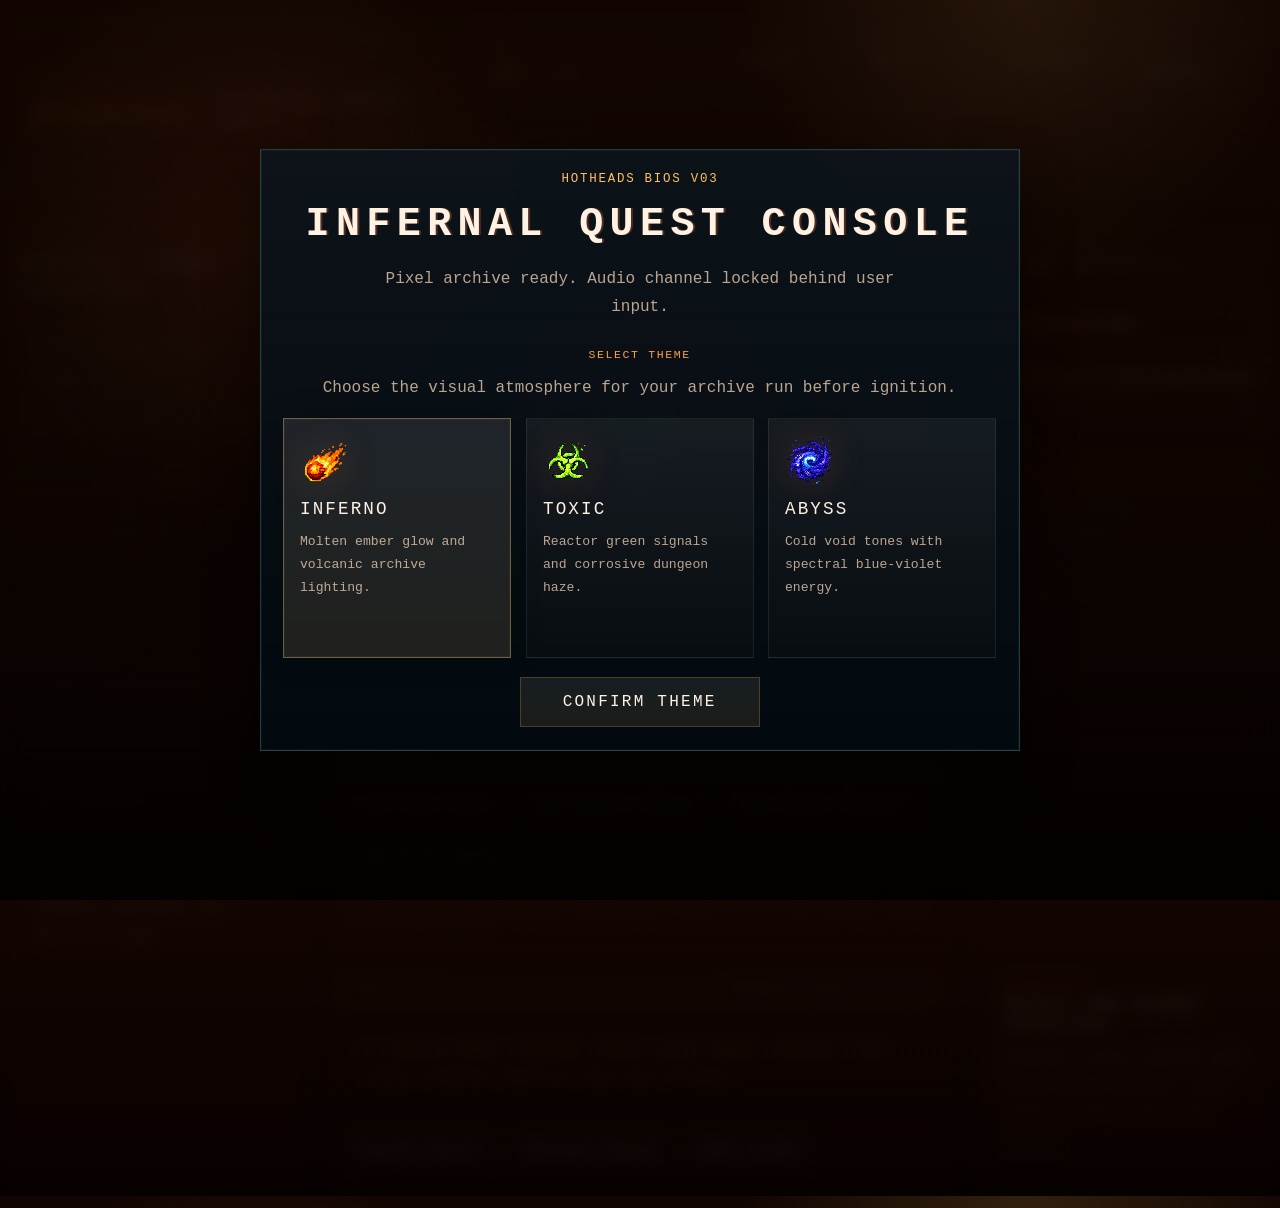
==== commit 917f08e3: "Add files via upload" ====
--- a/index.html
+++ b/index.html
@@ -8,6 +8,7 @@
       name="description"
       content="A retro game-themed interactive website for the HotHeads universe."
     />
+    <link rel="icon" type="image/png" href="./assets/hh-favicon.png" />
     <link rel="stylesheet" href="./styles.css" />
   </head>
   <body class="is-booting">
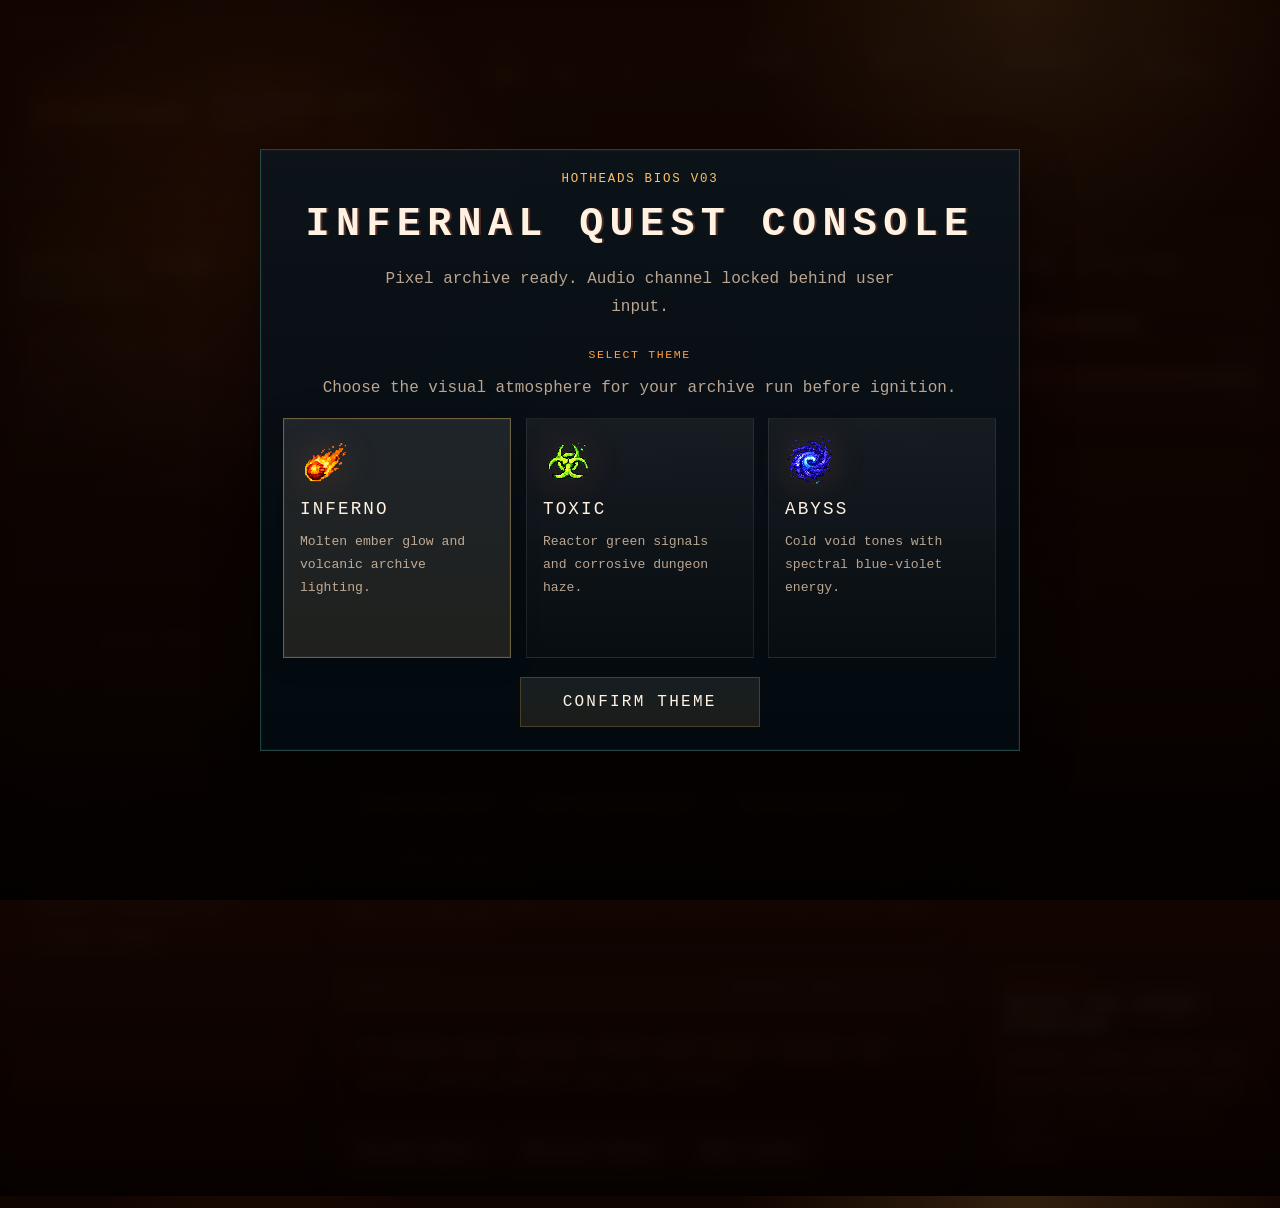
==== commit 75cc4ab7: "Add files via upload" ====
--- a/index.html
+++ b/index.html
@@ -3,7 +3,7 @@
   <head>
     <meta charset="UTF-8" />
     <meta name="viewport" content="width=device-width, initial-scale=1.0" />
-    <title>HotHeads Archive Node</title>
+    <title>Underworld Universe</title>
     <meta
       name="description"
       content="A retro game-themed interactive website for the HotHeads universe."
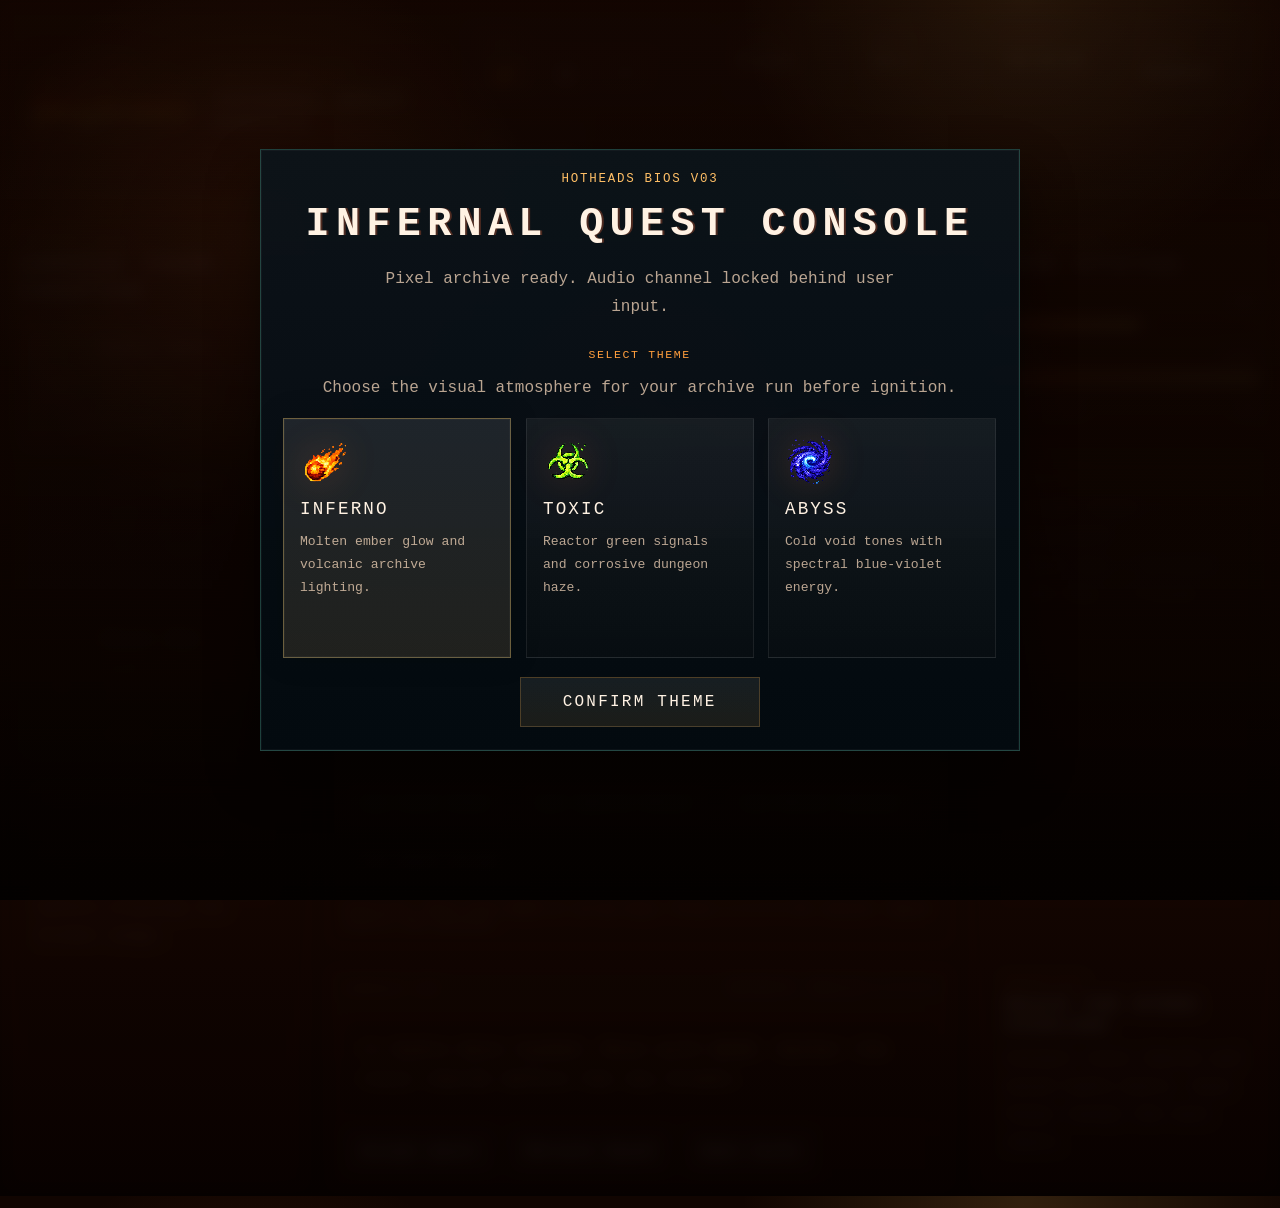
==== commit db139a8d: "Add files via upload" ====
--- a/index.html
+++ b/index.html
@@ -118,6 +118,53 @@
       </div>
     </section>
 
+    <section class="ending-screen" data-ending-screen aria-hidden="true">
+      <div class="ending-screen__backdrop" data-ending-backdrop></div>
+      <div class="ending-card">
+        <p class="chip">Final Ember</p>
+        <h2 class="ending-card__title" data-ending-title>Archive Crown Claimed</h2>
+        <p class="ending-card__copy" data-ending-copy>
+          River Run is complete. The last corridor of the archive has been burned open and the full route now belongs to Hot Heads.
+        </p>
+
+        <div class="ending-hero">
+          <div class="ending-hero__panel">
+            <span>Chapters Cleared</span>
+            <strong data-ending-chapters>3 / 3</strong>
+          </div>
+          <div class="ending-hero__panel">
+            <span>Final Shield</span>
+            <strong data-ending-shield>100%</strong>
+          </div>
+          <div class="ending-hero__panel">
+            <span>Relic Sync</span>
+            <strong data-ending-sync>100%</strong>
+          </div>
+        </div>
+
+        <div class="ending-grid">
+          <div class="ending-panel">
+            <p class="chip">Outcome</p>
+            <p data-ending-outcome>
+              All infernal lanes are secured. The river can no longer extinguish the squad's core flame.
+            </p>
+          </div>
+          <div class="ending-panel">
+            <p class="chip">Unlocked Status</p>
+            <ul data-ending-rewards>
+              <li>Archive fully cleared</li>
+              <li>All chapters permanently marked completed</li>
+              <li>Hot Heads route data synchronized</li>
+            </ul>
+          </div>
+        </div>
+
+        <div class="ending-actions">
+          <button class="choice-btn is-live" type="button" data-ending-return>Return To Archive</button>
+        </div>
+      </div>
+    </section>
+
     <section class="fullscreen-prompt" data-fullscreen-prompt aria-hidden="true">
       <div class="fullscreen-prompt__backdrop"></div>
       <div class="fullscreen-prompt__card">
--- a/styles.css
+++ b/styles.css
@@ -544,6 +544,25 @@
   pointer-events: auto;
 }
 
+.ending-screen {
+  position: fixed;
+  inset: 0;
+  z-index: 4;
+  display: grid;
+  place-items: center;
+  padding: 1rem;
+  opacity: 0;
+  visibility: hidden;
+  pointer-events: none;
+  transition: opacity 280ms ease, visibility 280ms ease;
+}
+
+.ending-screen.is-visible {
+  opacity: 1;
+  visibility: visible;
+  pointer-events: auto;
+}
+
 .fullscreen-prompt {
   position: fixed;
   inset: 0;
@@ -612,10 +631,21 @@
   position: absolute;
   inset: 0;
   background:
-    linear-gradient(180deg, rgba(2, 8, 12, 0.36), rgba(0, 0, 0, 0.86)),
-    center / cover no-repeat;
+      linear-gradient(180deg, rgba(2, 8, 12, 0.36), rgba(0, 0, 0, 0.86)),
+      center / cover no-repeat;
   filter: blur(8px) saturate(1.1);
   transform: scale(1.04);
+}
+
+.ending-screen__backdrop {
+  position: absolute;
+  inset: 0;
+  background:
+    radial-gradient(circle at 50% 24%, var(--flare), transparent 24%),
+    linear-gradient(180deg, rgba(4, 8, 18, 0.28), rgba(0, 0, 0, 0.9)),
+    center / cover no-repeat;
+  filter: blur(9px) saturate(1.14);
+  transform: scale(1.05);
 }
 
 .victory-card {
@@ -628,8 +658,22 @@
     linear-gradient(180deg, rgba(255, 255, 255, 0.03), rgba(255, 184, 81, 0.08)),
     rgba(6, 14, 20, 0.92);
   box-shadow:
+      0 0 0 1px rgba(255, 255, 255, 0.03) inset,
+      0 26px 60px rgba(0, 0, 0, 0.5);
+}
+
+.ending-card {
+  position: relative;
+  z-index: 1;
+  width: min(100%, 920px);
+  padding: 1.7rem;
+  border: 1px solid rgba(255, 184, 81, 0.24);
+  background:
+    linear-gradient(180deg, rgba(255, 255, 255, 0.04), rgba(255, 184, 81, 0.1)),
+    rgba(6, 14, 20, 0.92);
+  box-shadow:
     0 0 0 1px rgba(255, 255, 255, 0.03) inset,
-    0 26px 60px rgba(0, 0, 0, 0.5);
+    0 28px 72px rgba(0, 0, 0, 0.54);
 }
 
 .victory-card__title {
@@ -645,6 +689,87 @@
   max-width: 54ch;
   color: var(--muted);
   line-height: 1.8;
+}
+
+.ending-card__title {
+  margin: 0;
+  max-width: 13ch;
+  font-family: "Lucida Console", "Courier New", monospace;
+  font-size: clamp(1.9rem, 5vw, 3.8rem);
+  letter-spacing: 0.14em;
+  line-height: 1.05;
+  text-transform: uppercase;
+}
+
+.ending-card__copy {
+  margin: 1rem 0 0;
+  max-width: 62ch;
+  color: var(--muted);
+  line-height: 1.85;
+}
+
+.ending-hero {
+  display: grid;
+  grid-template-columns: repeat(3, minmax(0, 1fr));
+  gap: 0.9rem;
+  margin-top: 1.5rem;
+}
+
+.ending-hero__panel,
+.ending-panel {
+  border: 1px solid rgba(255, 255, 255, 0.08);
+  background:
+    linear-gradient(180deg, rgba(255, 255, 255, 0.03), rgba(255, 184, 81, 0.05)),
+    rgba(255, 255, 255, 0.03);
+}
+
+.ending-hero__panel {
+  display: grid;
+  gap: 0.4rem;
+  padding: 1rem;
+}
+
+.ending-hero__panel span {
+  color: var(--muted);
+  font-size: 0.75rem;
+  letter-spacing: 0.12em;
+  text-transform: uppercase;
+}
+
+.ending-hero__panel strong {
+  font-family: "Lucida Console", "Courier New", monospace;
+  font-size: clamp(1.2rem, 3vw, 2rem);
+  letter-spacing: 0.1em;
+}
+
+.ending-grid {
+  display: grid;
+  grid-template-columns: 1.2fr 0.9fr;
+  gap: 0.9rem;
+  margin-top: 1rem;
+}
+
+.ending-panel {
+  padding: 1rem;
+}
+
+.ending-panel p {
+  margin: 0;
+  color: var(--muted);
+  line-height: 1.8;
+}
+
+.ending-panel ul {
+  margin: 0;
+  padding-left: 1.1rem;
+  color: var(--muted);
+  line-height: 1.8;
+}
+
+.ending-actions {
+  display: flex;
+  justify-content: flex-end;
+  margin-top: 1.25rem;
 }
 
 .victory-stats {
@@ -1564,4 +1689,13 @@
   .victory-stats {
     grid-template-columns: 1fr;
   }
-}
+
+  .ending-hero,
+  .ending-grid {
+    grid-template-columns: 1fr;
+  }
+
+  .ending-actions {
+    justify-content: stretch;
+  }
+}
